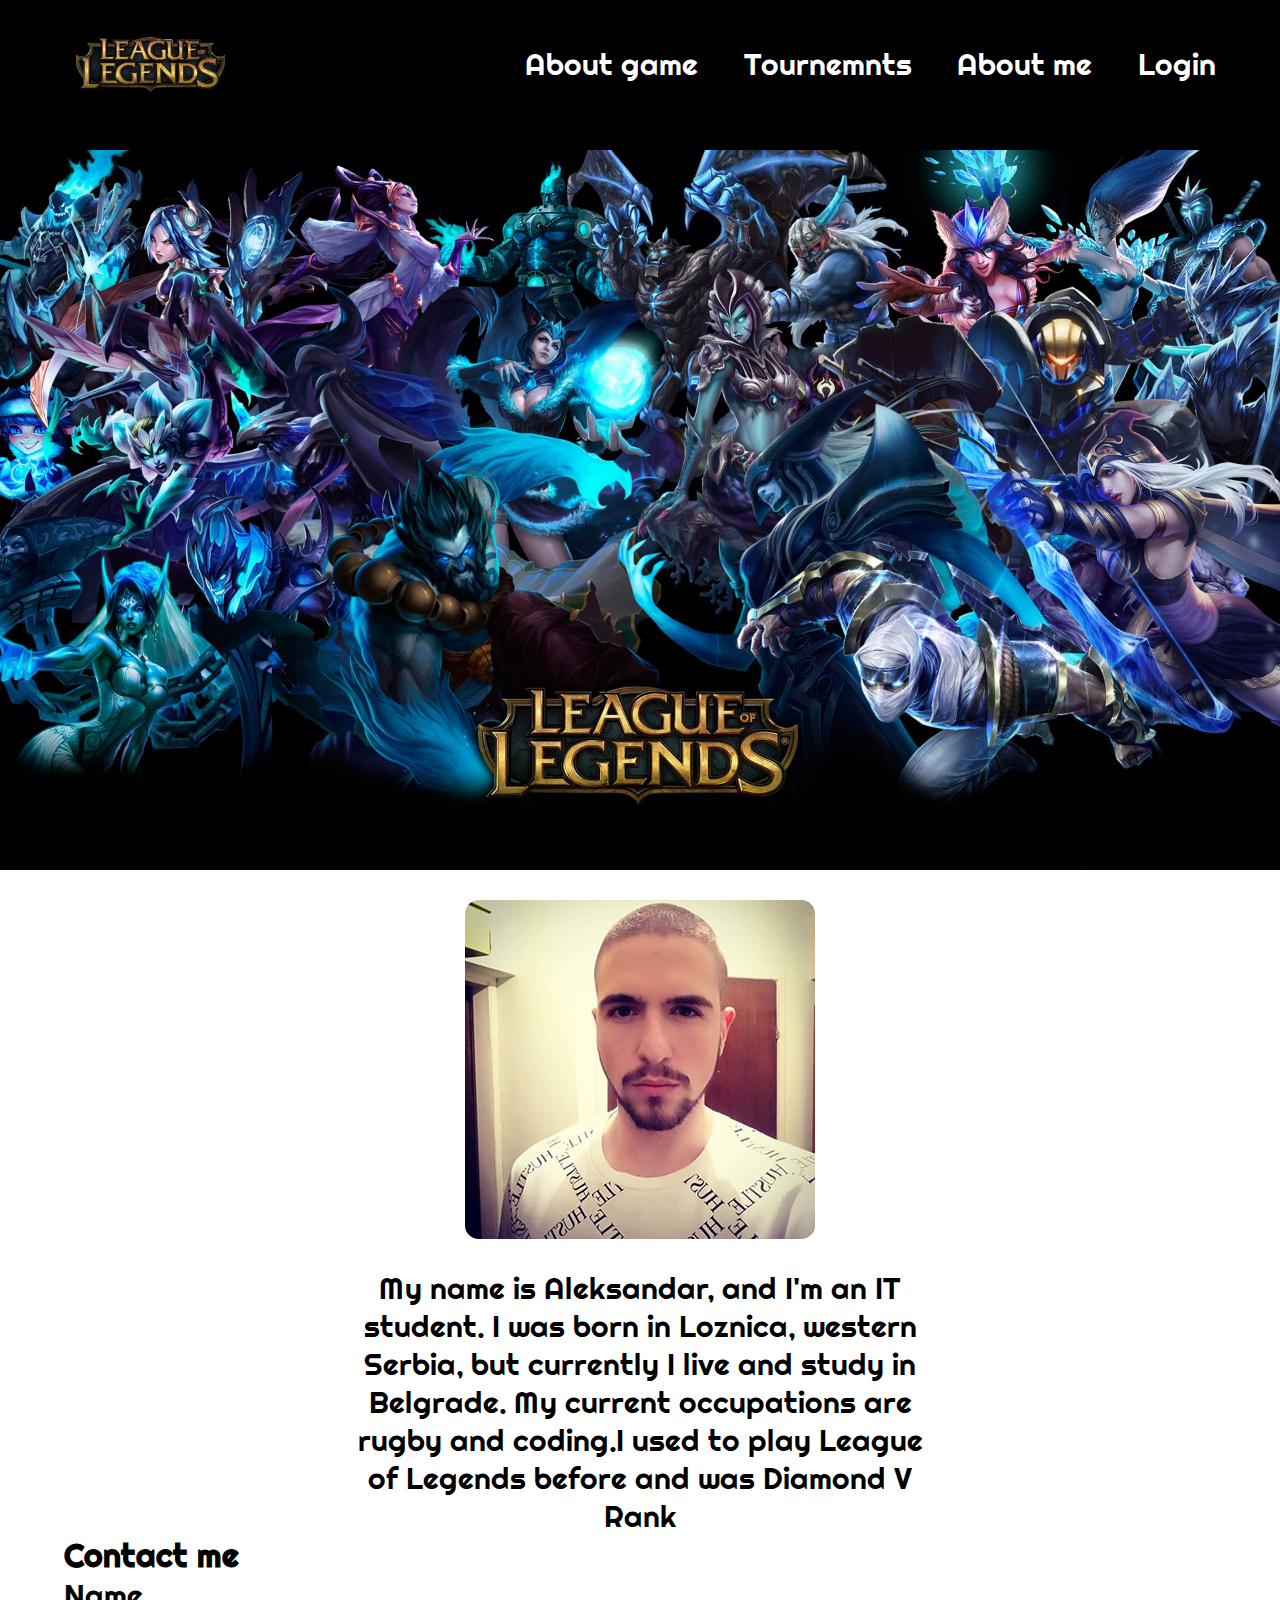
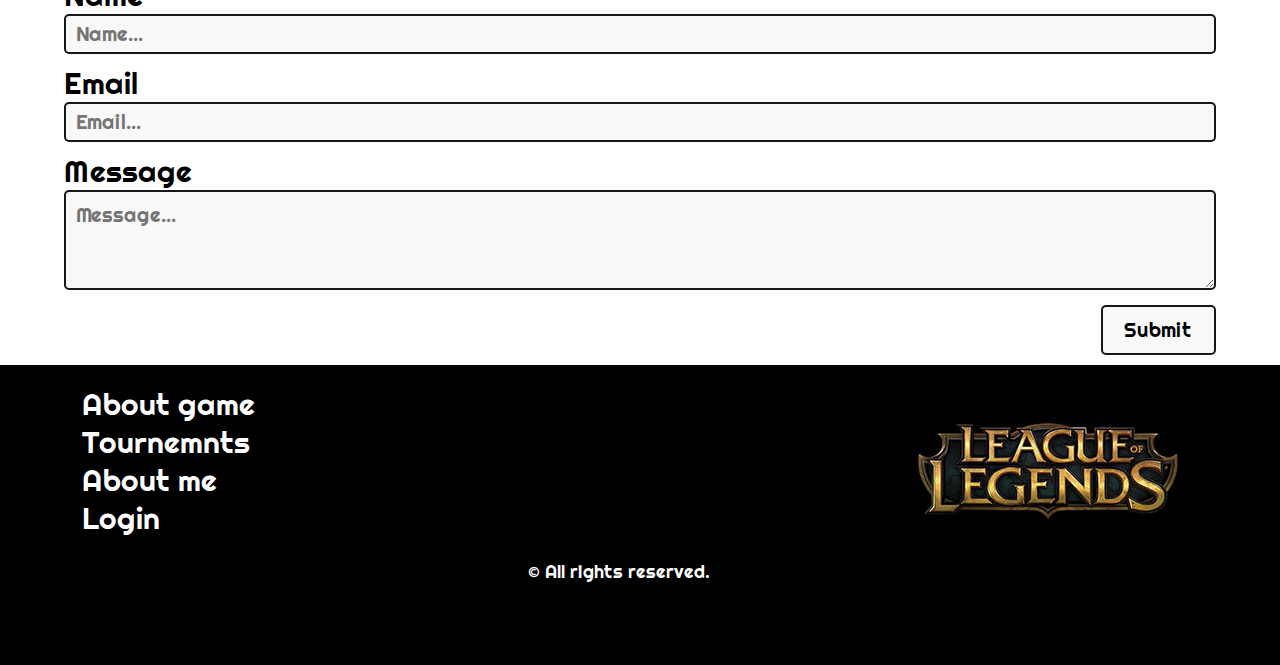
==== about.html @ c674259f "first" ====
<!DOCTYPE html>
<html>

<head>
    <meta name="keywords" content="" />
    <meta name="description" content="" />
    <meta name="author" content="Aleksandar Aleksic" />
    <link href="assets/css/style.css" rel="stylesheet" type="text/css">
    <title>League of Legends - MOBA Game</title>
    <link href="Images/icon.ico" rel="shortcut icon" />
    <link rel="stylesheet" href="https://use.fontawesome.com/releases/v5.5.0/css/all.css" integrity="sha384-B4dIYHKNBt8Bc12p+WXckhzcICo0wtJAoU8YZTY5qE0Id1GSseTk6S+L3BlXeVIU" crossorigin="anonymous">
    <link href="https://fonts.googleapis.com/css?family=Righteous&display=swap" rel="stylesheet">
    <meta name="viewport" content="width=device-width, initial-scale=1.0">
    <link href="assets/css/media.css" rel="stylesheet" type="text/css" />
</head>

<body>
    <div id="fullHead">
        <div class="okvir">
            <header>

                <div id="slika">
                    <a href="index.html"><img src="assets/images/logo.jpg" alt="logo"> </a>
                </div>
                <div id="divMeni">
                    <ul id="meni"></ul>
                </div>

            </header>
        </div>
    </div>
    <div id="slider">
        <img src="assets/images/slider.jpg" alt="slider">
    </div>

    <div class="okvir">

        <div id="aboutMid">
            <div id="slikaAbout">
                <img src="assets/images/autor.jpg" alt="autor" id="autorSlika">
            </div>
            <div id="textAboutSpolja">
                <div id="textAbout"></div>
            </div>
            <div id="messageAbout">

                <h1>Contact me</h1>
                <form action="#" method="GET">

                    <div>
                        <label>Name</label>
                        <input type="text" id="userNameAbout" name="userName" placeholder="Name..." class="form" required />
                        <p id="greskaIme" class="hide"> </p>
                    </div>
                    <div>
                        <label>Email</label>
                        <input type="email" id="userEmailAbout" name="userEmail" placeholder="Email..." class="form" required />
                        <p id="greskaEmailAbout" class="hide"> </p>
                    </div>

                    <div>
                        <label>Message</label>
                        <textarea name="userMessage" id="userMessage" placeholder="Message..." rows="10" class="form message" required></textarea>
                        <p id="greskaMess" class="hide"> </p>
                    </div>

                    <input type="button" id="buttonProvera" name="tbSend" value="Submit" />
                    <div class="cleaner"></div>

                </form>

            </div>
        </div>
    </div>

    <footer>
        <div class="okvir">
            <div id="dolePrvo">


                <div id="navigacija">
                    <ul></ul>

                </div>

                <div id="slikaDole">
                    <a href="index.html"><img src="assets/images/slikadole.jpg" alt="logo"> </a>
                </div>
            </div>
            <div id="dole">
                <p>&copy; All rights reserved.</p>
            </div>
            <div id="social">

                <a href="https://www.instagram.com/_cile_99/" target="_blank">
                    <i class="fab	 fa-instagram"></i>
                </a>
                <a href="https://www.facebook.com/cile999" target="_blank">
                    <i class="fab fa-facebook-f"></i>
                </a>
                <a href="sitemap.xml" target="_blank">
                    <i class="fa fa-sitemap"></i>
                </a>
                <div class="cleaner"></div>
            </div>
        </div>

    </footer>


    <div id='scrollTop'><i class="fas fa-arrow-up"></i></div>

    <script src="assets/js/jquery-3.4.1.min.js"></script>

    <script src="assets/js/aboutme.js"></script>

    <script src="assets/js/jquery.js"></script>

</body>

</html>
---- assets/css/style.css ----
* {
    margin: 0px;
    padding: 0px;
    box-sizing: border-box;
    font-family: 'Righteous', cursive;
    list-style-type: none;
}

.cleaner {
    clear: both;
}

#fullHead {
    width: 100%;
    height: 150px;
    background-color: black;
}

.okvir {
    width: 90%;
    margin: 0 auto;
}

header {
    width: 100%;
    height: 150px;
    background-color: black;
    display: flex;
    justify-content: space-between;
}

header #slika {
    width: 30%;
}

header #slika img {
    width: 50%;
    margin-top: 15px;
}

#divMeni {
    width: 60%;
}

#divMeni ul {
    display: flex;
    justify-content: space-between;
}

#divMeni ul li {
    color: white;
    font-size: 30px;
    margin-right: 10px;
    margin-top: 45px;
}

#divMeni ul li:last-child {
    margin-right: 0px;
}

#slider {
    width: 100%;
}

#slider img {
    width: 100%;
}

.hide {
    display: none;
}

#showHide1,
#showHide2,
#showHide3,
#showHide4 {
    display: none;
}

.greskaIme,
.greskaPrezime,
.greskaUsername,
.greskaEmail,
.greskaPass,
#polGreska,
.greskaPassSignIn,
.greskaUsernameSingIn {
    font-size: 25px;
}

form label {
    font-size: 30px;
    color: black;
}

.form {
    width: 100%;
    height: 40px;
    margin-bottom: 10px;
    border-radius: 5px;
    border: 2px solid rgba(0, 0, 0, 0.9);
    background-color: rgba(248, 248, 248, 0.9);
    padding: 10px;
    color: black;
    font-size: 20px;
}

#signupButton,
#singinButton,
#buttonProvera {
    width: 30%;
    height: 30px;
    font-size: 20px;
    border: 2px solid rgba(0, 0, 0, 0.9);
    background-color: rgba(248, 248, 248, 0.9);
    margin-bottom: 10px;
    border-radius: 5px;
    float: right;
}

#buttonProvera {
    width: 10%;
    height: 50px;
}

#registracija {
    width: 40%;
    float: left;
}

#login {
    width: 40%;
    float: right;
}

footer {
    background-color: black;
    min-height: 300px;
    color: white;
    padding: 20px;
}

#navigacija {
    font-size: 30px;
}

#navigacija ul li {
    margin-top: 50px;
}

footer p {
    width: 20%;
    margin: 0px auto;
}

#dolePrvo {
    width: 100%;
    display: flex;
    justify-content: space-between;
}

#dole,
#social {
    width: 100%;
    font-size: 18px;
}

#social a {
    margin-left: 10px;
    float: right;
}

#social i {
    color: white;
    font-size: 30px;
}

#meni li a,
#navigacija li a {
    color: white;
    text-decoration: none;
}

#scrollTop {
    background: white;
    padding: 20px;
    position: fixed;
    right: 0px;
    bottom: 0px;
}

#textAboutSpolja,
#slikaAbout,
#mmessageAbout {
    width: 100%;
}

#slikaAbout {
    text-align: center;
}

#textAbout {
    width: 50%;
    margin: 0 auto;
    font-size: 30px;
}

#textAbout {
    text-align: center;
}

#userMessage {
    height: 100px;
}

.turnirPrvi,
.turnirDrugi {
    width: 100%;
    min-height: 300px;
    padding-top: 15px;
}

#slikaPrva,
#slikaDruga,
#slikaTreca,
#slika4 {
    width: 30%;
}

#slikaPrva img,
#slikaDruga img,
#slikaTreca img,
#slika4 img {
    border-radius: 3%;
}

.turnirDrugi {
    background-color: black;
    color: rgb(245, 238, 238);
}

.turnir {
    display: none;
}

.show {
    display: block;
}

.desno {
    width: 50%;
    float: right;
}

.levo {
    width: 50%;
    float: left;
}

#slikaPrva,
#slikaTreca,
.videoLevo {
    float: left;
}

#slikaDruga,
#slika4,
.videoDesno {
    float: right;
}

#gallery {
    text-align: center;
    width: 100%;
    margin: 0px auto;
    display: -webkit-box;
    display: -ms-flexbox;
    display: flex;
    -ms-flex-wrap: wrap;
    flex-wrap: wrap;
}

#galleryFlex {
    width: 100%;
    min-height: 300px;
    display: -webkit-box;
    display: -ms-flexbox;
    display: flex;
    -ms-flex-wrap: wrap;
    flex-wrap: wrap;
    -webkit-box-pack: justify;
    -ms-flex-pack: justify;
    justify-content: space-between;
}

#galleryFlex figure {
    width: 29%;
    background-color: #fff;
    font-size: 25px;
    margin: 20px;
    text-align: center;
    -webkit-box-sizing: border-box;
    box-sizing: border-box;
    padding: 5px;
    border-radius: 3px;
}

#galleryFlex figure img {
    max-width: 100%;
    border-radius: 5px;
}

.title {
    width: 100%;
    min-height: 100px;
    display: -webkit-box;
    display: -ms-flexbox;
    display: flex;
    -webkit-box-pack: justify;
    -ms-flex-pack: justify;
    justify-content: space-between;
    text-align: center;
}

.title h1 {
    margin: 10px auto;
    font-size: 50px;
}

.desno1 {
    width: 65%;
    float: right;
}

.slicica1 {
    border-radius: 3%;
    margin-bottom: 15px;
}

#atag {
    text-decoration: none;
    color: white;
}

.htagovi {
    margin-bottom: 15px;
}

#naslovVideo {
    margin-top: 15px;
}

.videoDesno,
.videoLevo {
    width: 60%;
    margin-bottom: 50px;
}

#naslov {
    width: 100%;
    text-align: center;
    margin-bottom: 50px;
}

#autorSlika {
    border-radius: 4%;
    margin-top: 25px;
    margin-bottom: 25px;
}
---- assets/css/media.css ----
@media only screen and (max-width: 1200px) {
    .smanjivanje {
        width: 28%;
    }
}


/*@media only screen and (max-width: 1075) {
    /*meni\*/

@media only screen and (max-width: 980px) {
    .videoDesno {
        float: left;
    }
}

@media only screen and (max-width: 870px) {
    /*slika iznad texta u index i sign in i login*/
    .desno1 {
        width: 100%;
    }
    .smanjivanje {
        width: 40%;
    }
    .slicica1 {
        margin: 0px auto;
    }
    .middle {
        display: block;
        width: 100%;
    }
    /* login sign in*/
    #registracija {
        width: 100%;
        margin-bottom: 50px;
    }
    #login {
        width: 100%;
        float: left;
    }
}

@media only screen and (max-width: 760px) {
    /*povecavanje submit dugmeta*/
    #buttonProvera {
        width: 30%;
    }
    #slikaPrva,
    #slikaDruga,
    #slikaTreca,
    #slika4 {
        width: 100%;
        text-align: center;
    }
    #slikaPrva img,
    #slikaDruga img,
    #slikaTreca img,
    #slika4 img {
        margin: 0px auto;
    }
    .desno,
    .levo {
        width: 100%;
        float: left;
    }
}

@media only screen and (max-width: 640px) {
    /*futer jedno ispod drugog i turniri*/
    footer {
        display: block;
    }
    #dolePrvo {
        flex-direction: column;
        text-align: center;
    }
    #navigacija,
    #slikaDole,
    #dole,
    #social {
        width: 100%;
    }
    #social a {
        float: left;
    }
    iframe {
        width: 330px;
        height: 155px;
    }
}
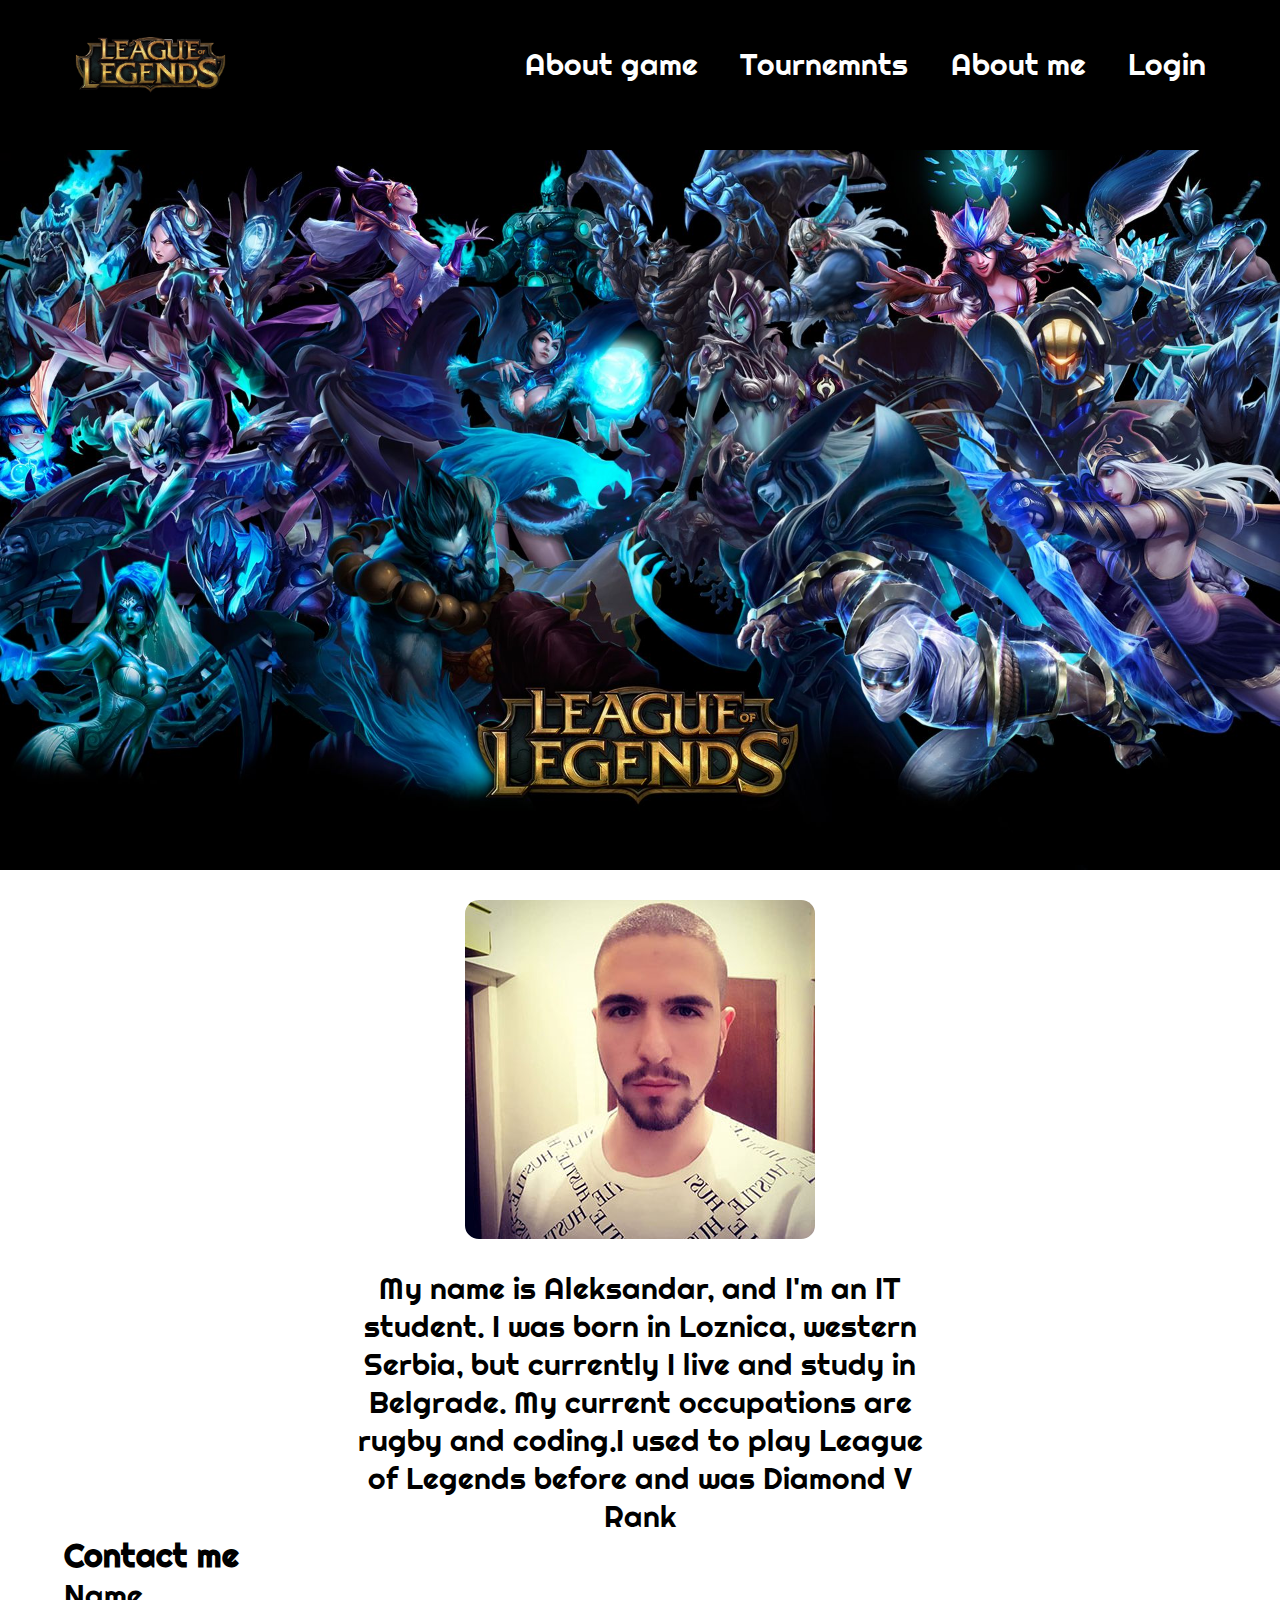
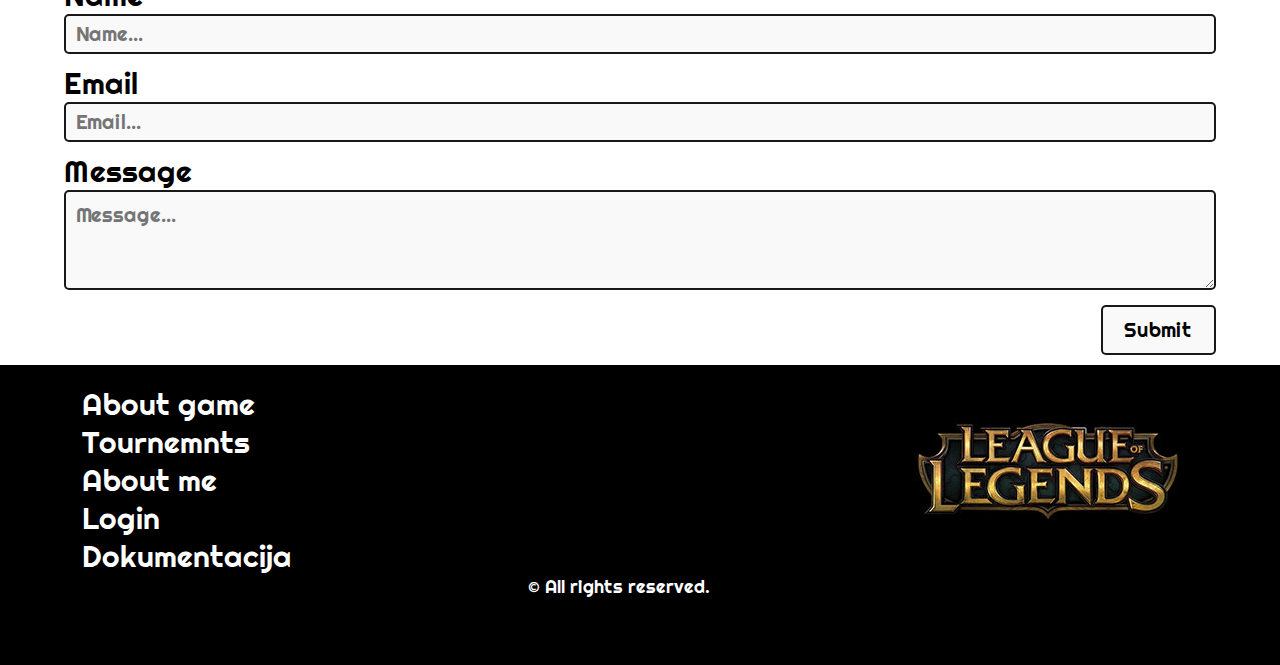
==== commit d6c689f2: "dada" ====
--- a/about.html
+++ b/about.html
@@ -28,6 +28,9 @@
 
             </header>
         </div>
+    </div>
+    <div id="hamburgerLista">
+        <ul id="hamburgerMeni"></ul>
     </div>
     <div id="slider">
         <img src="assets/images/slider.jpg" alt="slider">
--- a/assets/css/style.css
+++ b/assets/css/style.css
@@ -366,4 +366,22 @@
     border-radius: 4%;
     margin-top: 25px;
     margin-bottom: 25px;
+}
+
+#hamburger {
+    display: none;
+    width: 40px;
+    color: white;
+    margin-left: 100px;
+}
+
+#hamburgerLista {
+    background-color: black;
+    text-align: center;
+    display: none;
+}
+
+#hamburgerLista #hamburgerMeni li a {
+    color: white;
+    text-decoration: none;
 }--- a/assets/css/media.css
+++ b/assets/css/media.css
@@ -11,6 +11,15 @@
 @media only screen and (max-width: 980px) {
     .videoDesno {
         float: left;
+    }
+    #meni li {
+        display: none
+    }
+    #meni #hamburger {
+        display: block;
+    }
+    #fullHead {
+        height: 100px;
     }
 }
 
@@ -37,6 +46,9 @@
     #login {
         width: 100%;
         float: left;
+    }
+    #hamburger {
+        margin-left: 70px;
     }
 }
 
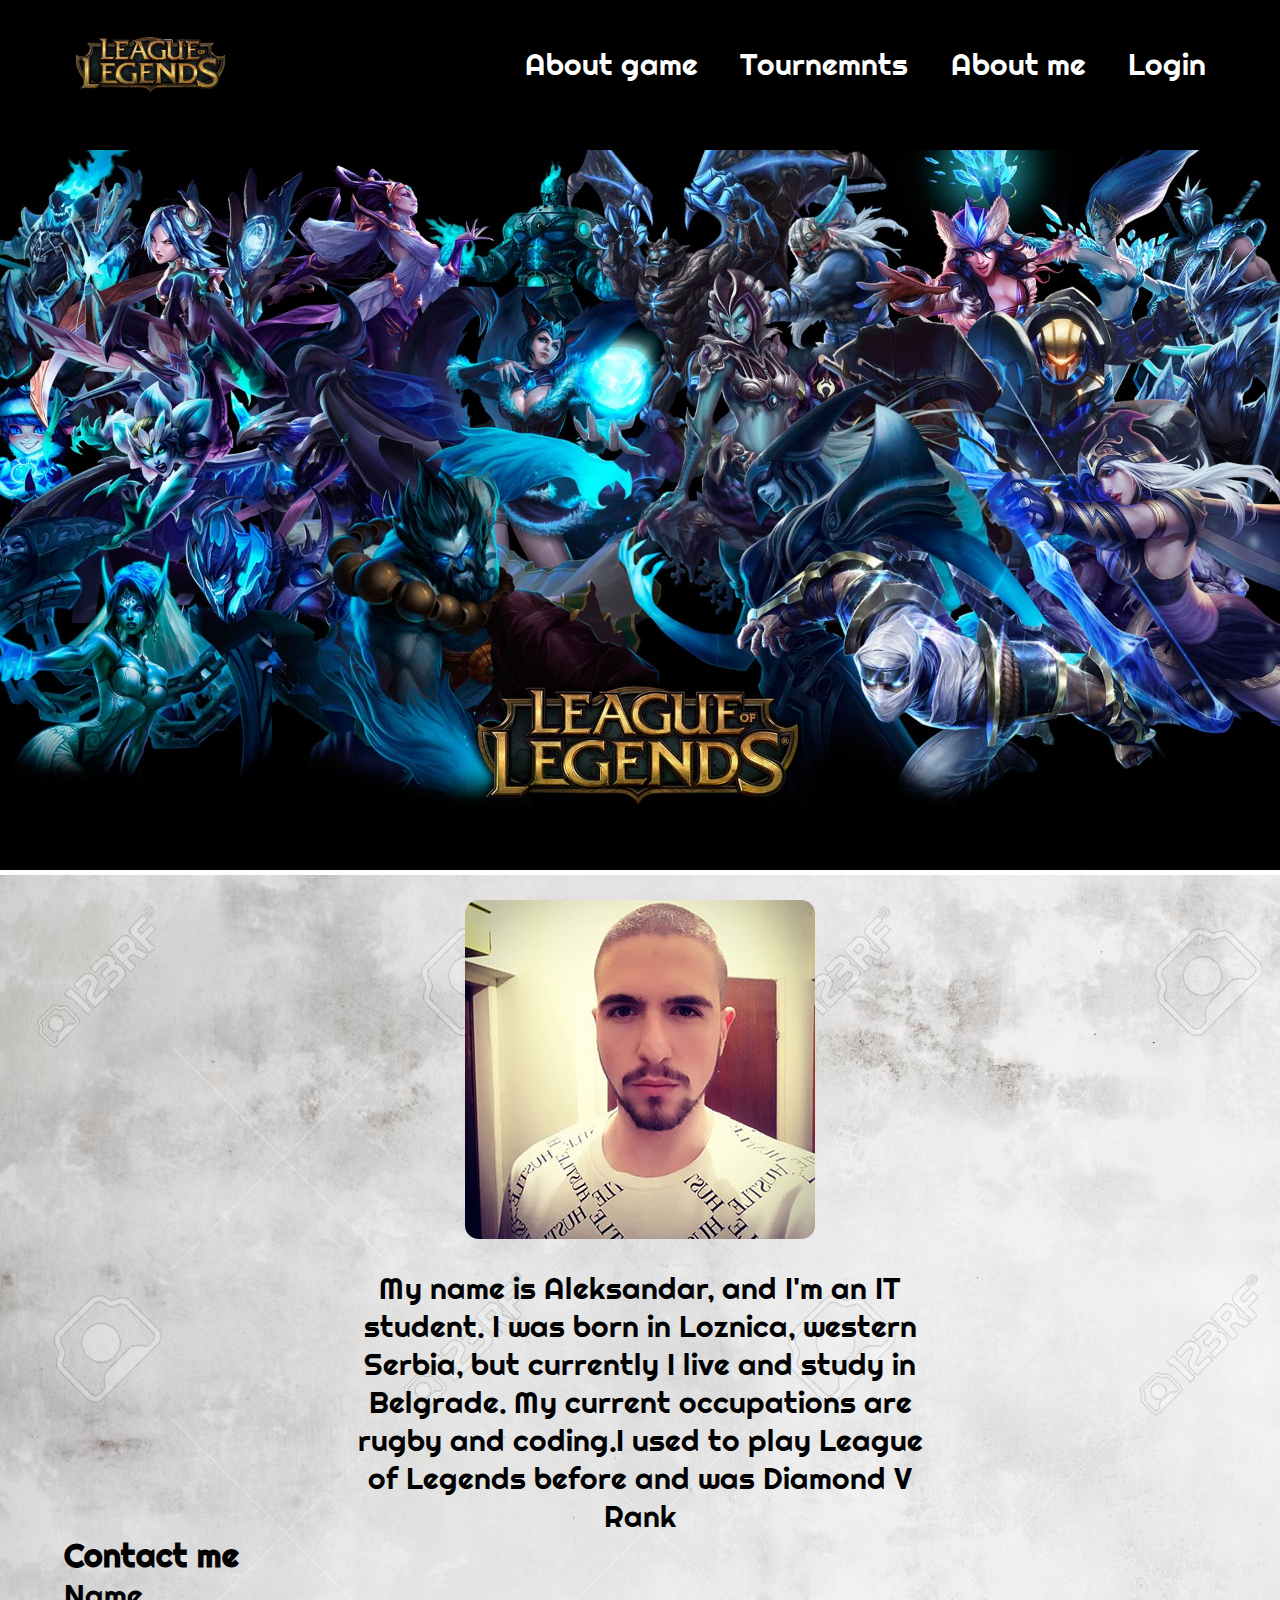
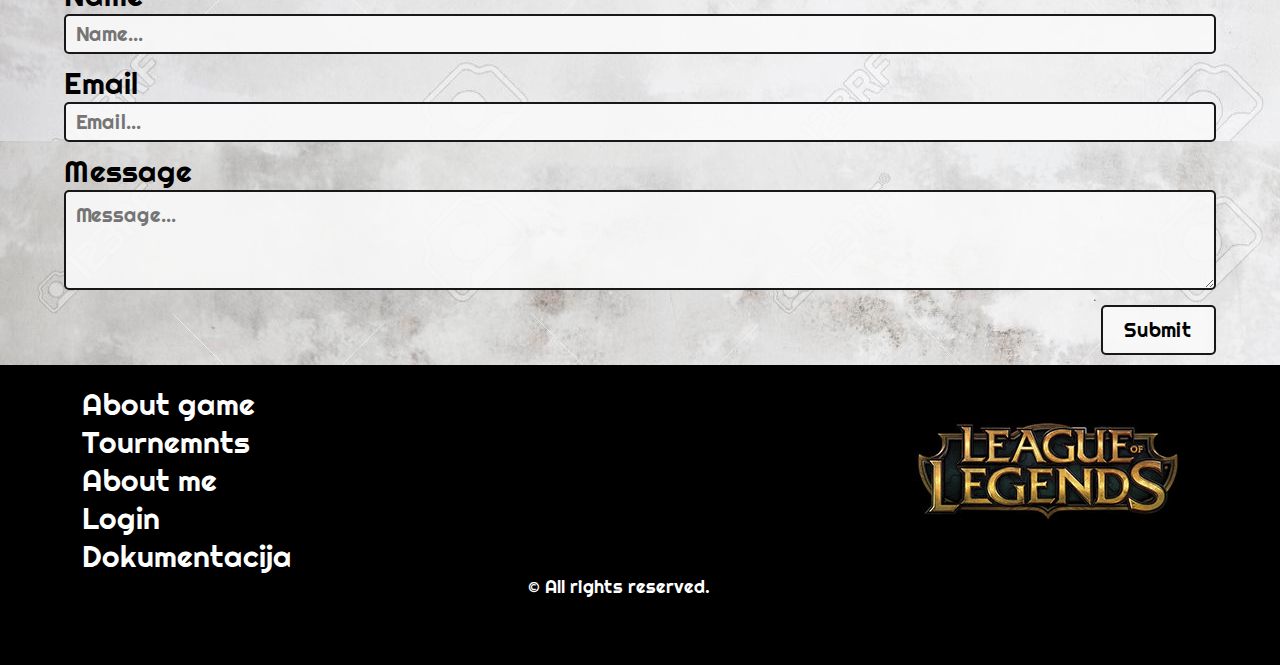
==== commit 52bbe762: "dada" ====
--- a/about.html
+++ b/about.html
@@ -35,47 +35,47 @@
     <div id="slider">
         <img src="assets/images/slider.jpg" alt="slider">
     </div>
+    <div class="background">
+        <div class="okvir">
 
-    <div class="okvir">
+            <div id="aboutMid">
+                <div id="slikaAbout">
+                    <img src="assets/images/autor.jpg" alt="autor" id="autorSlika">
+                </div>
+                <div id="textAboutSpolja">
+                    <div id="textAbout"></div>
+                </div>
+                <div id="messageAbout">
 
-        <div id="aboutMid">
-            <div id="slikaAbout">
-                <img src="assets/images/autor.jpg" alt="autor" id="autorSlika">
-            </div>
-            <div id="textAboutSpolja">
-                <div id="textAbout"></div>
-            </div>
-            <div id="messageAbout">
+                    <h1>Contact me</h1>
+                    <form action="#" method="GET">
 
-                <h1>Contact me</h1>
-                <form action="#" method="GET">
+                        <div>
+                            <label>Name</label>
+                            <input type="text" id="userNameAbout" name="userName" placeholder="Name..." class="form" required />
+                            <p id="greskaIme" class="hide"> </p>
+                        </div>
+                        <div>
+                            <label>Email</label>
+                            <input type="email" id="userEmailAbout" name="userEmail" placeholder="Email..." class="form" required />
+                            <p id="greskaEmailAbout" class="hide"> </p>
+                        </div>
 
-                    <div>
-                        <label>Name</label>
-                        <input type="text" id="userNameAbout" name="userName" placeholder="Name..." class="form" required />
-                        <p id="greskaIme" class="hide"> </p>
-                    </div>
-                    <div>
-                        <label>Email</label>
-                        <input type="email" id="userEmailAbout" name="userEmail" placeholder="Email..." class="form" required />
-                        <p id="greskaEmailAbout" class="hide"> </p>
-                    </div>
+                        <div>
+                            <label>Message</label>
+                            <textarea name="userMessage" id="userMessage" placeholder="Message..." rows="10" class="form message" required></textarea>
+                            <p id="greskaMess" class="hide"> </p>
+                        </div>
 
-                    <div>
-                        <label>Message</label>
-                        <textarea name="userMessage" id="userMessage" placeholder="Message..." rows="10" class="form message" required></textarea>
-                        <p id="greskaMess" class="hide"> </p>
-                    </div>
+                        <input type="button" id="buttonProvera" name="tbSend" value="Submit" />
+                        <div class="cleaner"></div>
 
-                    <input type="button" id="buttonProvera" name="tbSend" value="Submit" />
-                    <div class="cleaner"></div>
+                    </form>
 
-                </form>
-
+                </div>
             </div>
         </div>
     </div>
-
     <footer>
         <div class="okvir">
             <div id="dolePrvo">
@@ -113,11 +113,11 @@
 
     <div id='scrollTop'><i class="fas fa-arrow-up"></i></div>
 
-    <script src="assets/js/jquery-3.4.1.min.js"></script>
+    <script src="assets/js/jquery-3.4.1.min.js" type=" text/javaScript"></script>
 
-    <script src="assets/js/aboutme.js"></script>
+    <script src="assets/js/aboutme.js" type=" text/javaScript"></script>
 
-    <script src="assets/js/jquery.js"></script>
+    <script src="assets/js/jquery.js" type=" text/javaScript"></script>
 
 </body>
 
--- a/assets/css/style.css
+++ b/assets/css/style.css
@@ -220,6 +220,14 @@
     padding-top: 15px;
 }
 
+.background {
+    background-image: url("../images/bg.jpg");
+}
+
+.turnirPrvi {
+    background-image: url("../images/bg.jpg");
+}
+
 #slikaPrva,
 #slikaDruga,
 #slikaTreca,
@@ -384,4 +392,12 @@
 #hamburgerLista #hamburgerMeni li a {
     color: white;
     text-decoration: none;
+}
+
+.border {
+    border: 1px solid black;
+}
+
+#meni li a:hover {
+    color: red;
 }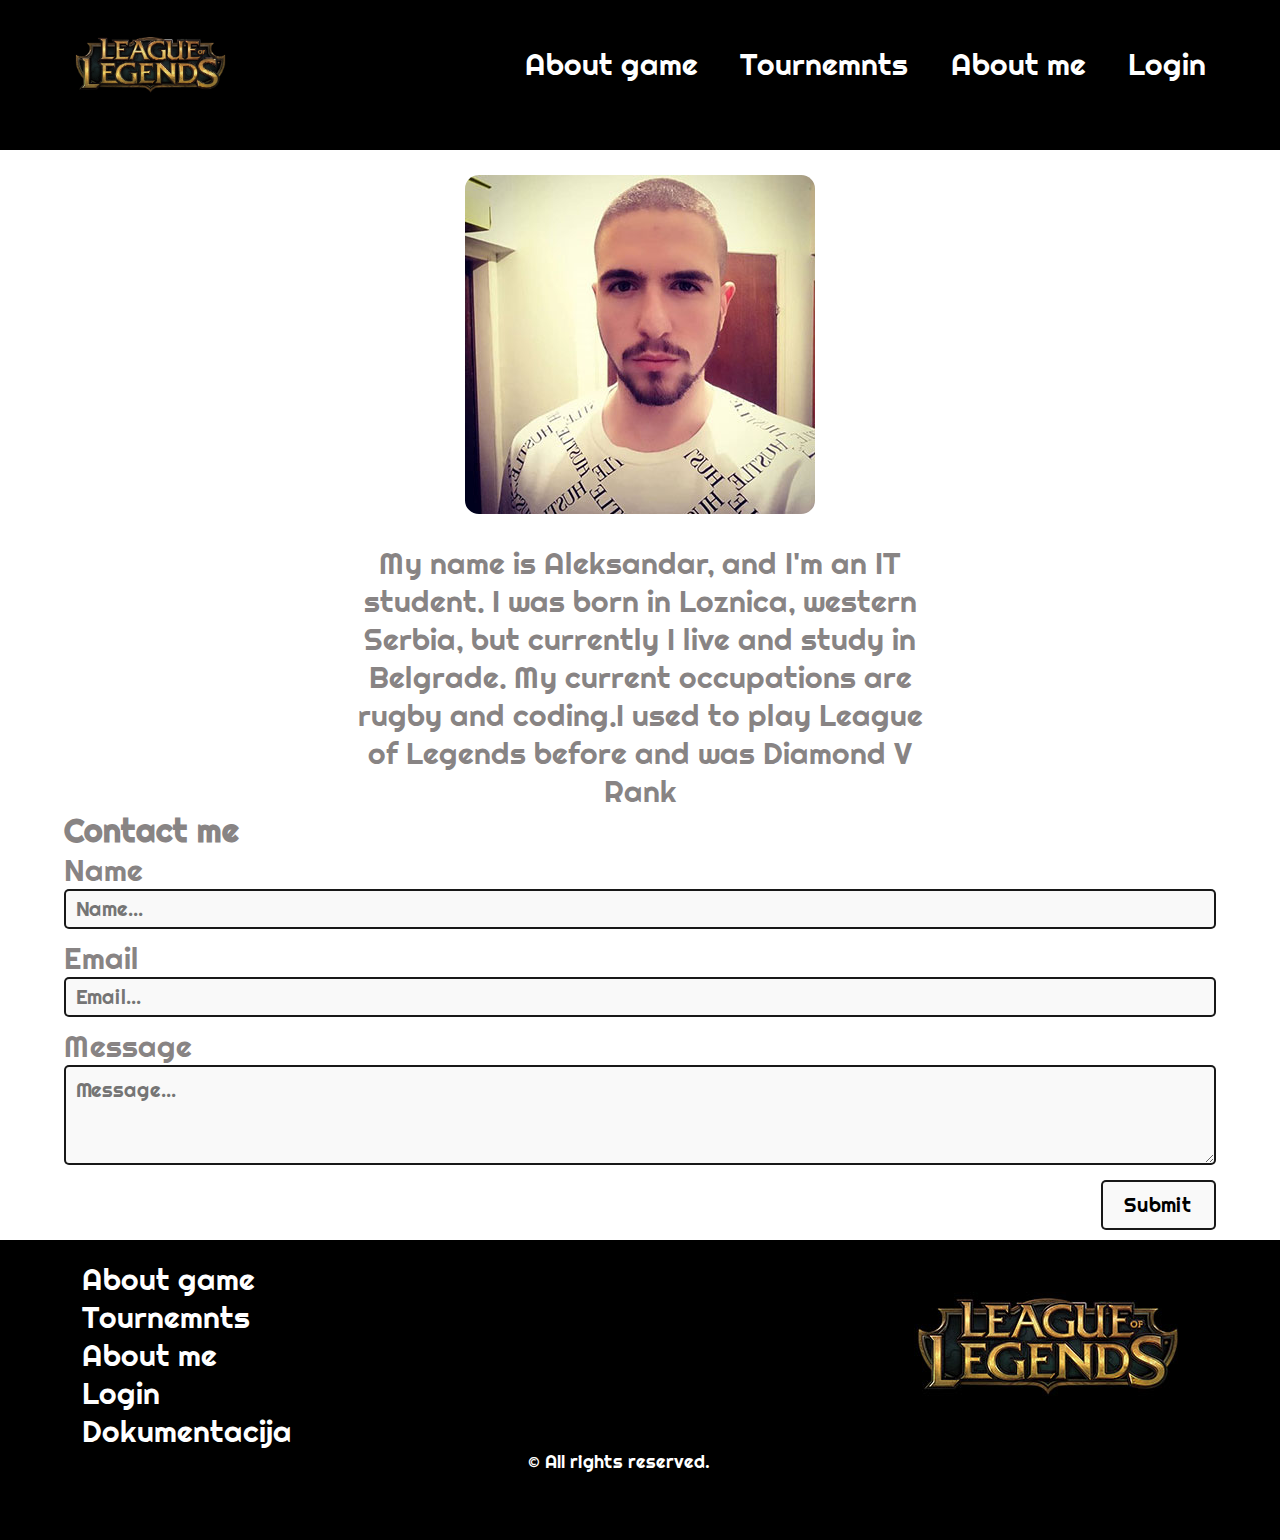
==== commit 39be7070: "Change" ====
--- a/about.html
+++ b/about.html
@@ -2,16 +2,16 @@
 <html>
 
 <head>
-    <meta name="keywords" content="" />
-    <meta name="description" content="" />
+    <meta name="keywords" content="About me, Student, League of Legends,Touranemnts" />
+    <meta name="description" content="Hello, this is page where u can contact me and see informations about me" />
     <meta name="author" content="Aleksandar Aleksic" />
-    <link href="assets/css/style.css" rel="stylesheet" type="text/css">
+    <link href="assets/css/min-style.css" rel="stylesheet" type="text/css">
     <title>League of Legends - MOBA Game</title>
-    <link href="Images/icon.ico" rel="shortcut icon" />
+    <link href="assets/images/icon.jpg" rel="shortcut icon" />
     <link rel="stylesheet" href="https://use.fontawesome.com/releases/v5.5.0/css/all.css" integrity="sha384-B4dIYHKNBt8Bc12p+WXckhzcICo0wtJAoU8YZTY5qE0Id1GSseTk6S+L3BlXeVIU" crossorigin="anonymous">
     <link href="https://fonts.googleapis.com/css?family=Righteous&display=swap" rel="stylesheet">
     <meta name="viewport" content="width=device-width, initial-scale=1.0">
-    <link href="assets/css/media.css" rel="stylesheet" type="text/css" />
+    <link href="assets/css/min-media.css" rel="stylesheet" type="text/css" />
 </head>
 
 <body>
@@ -32,9 +32,6 @@
     <div id="hamburgerLista">
         <ul id="hamburgerMeni"></ul>
     </div>
-    <div id="slider">
-        <img src="assets/images/slider.jpg" alt="slider">
-    </div>
     <div class="background">
         <div class="okvir">
 
@@ -43,7 +40,9 @@
                     <img src="assets/images/autor.jpg" alt="autor" id="autorSlika">
                 </div>
                 <div id="textAboutSpolja">
-                    <div id="textAbout"></div>
+                    <div id="textAbout">
+                        <p>My name is Aleksandar, and I'm an IT student. I was born in Loznica, western Serbia, but currently I live and study in Belgrade. My current occupations are rugby and coding.I used to play League of Legends before and was Diamond V Rank</p>
+                    </div>
                 </div>
                 <div id="messageAbout">
 
@@ -113,11 +112,10 @@
 
     <div id='scrollTop'><i class="fas fa-arrow-up"></i></div>
 
-    <script src="assets/js/jquery-3.4.1.min.js" type=" text/javaScript"></script>
-
-    <script src="assets/js/aboutme.js" type=" text/javaScript"></script>
-
-    <script src="assets/js/jquery.js" type=" text/javaScript"></script>
+    <script src="assets/js/jquery-3.4.1.min.js" type="text/javaScript"></script>
+    <script src="assets/js/jquery.js" type="text/javaScript"></script>
+    <script src="assets/js/aboutme.js" type="text/javaScript"></script>
+    <script src="assets/js/meni.js" type="text/javaScript"></script>
 
 </body>
 
--- a/assets/css/min-style.css
+++ b/assets/css/min-style.css
@@ -0,0 +1 @@
+*{margin:0;padding:0;box-sizing:border-box;font-family:Righteous,cursive;list-style-type:none}.cleaner{clear:both}#fullHead{width:100%;height:150px;background-color:#000;position:absolute;top:0;left:0}.okvir{width:90%;margin:0 auto}header{width:100%;height:150px;background-color:#000;display:flex;justify-content:space-between}header #slika{width:30%}header #slika img{width:50%;margin-top:15px}#divMeni{width:60%}#divMeni ul{display:flex;justify-content:space-between}#divMeni ul li{color:#fff;font-size:30px;margin-right:10px;margin-top:45px}#divMeni ul li:last-child{margin-right:0}#slider{width:100%;margin-top:150px}#slider img{width:100%}.hide{display:none}#showHide1,#showHide2,#showHide3,#showHide4{display:none}#polGreska,.greskaEmail,.greskaIme,.greskaPass,.greskaPassSignIn,.greskaPrezime,.greskaUsername,.greskaUsernameSingIn{font-size:15px}form label{font-size:30px;color:#888484}.form{width:100%;height:40px;margin-bottom:10px;border-radius:5px;border:2px solid rgba(0,0,0,.9);background-color:rgba(248,248,248,.9);padding:10px;color:#000;font-size:20px}#buttonProvera,#signupButton,#singinButton{width:30%;height:30px;font-size:20px;border:2px solid rgba(0,0,0,.9);background-color:rgba(248,248,248,.9);margin-bottom:10px;border-radius:5px;float:right}#buttonProvera{width:10%;height:50px}#registracija{width:40%;float:left;margin-top:4%;margin-bottom:2%;z-index:22}#login{margin-top:4%;width:40%;float:right}footer{background-color:#000;min-height:300px;color:#fff;padding:20px}#navigacija{font-size:30px}#navigacija ul li{margin-top:50px}footer p{width:20%;margin:0 auto}#dolePrvo{width:100%;display:flex;justify-content:space-between}#dole,#social{width:100%;font-size:18px}#social a{margin-left:10px;float:right}#social i{color:#fff;font-size:30px}#meni li a,#navigacija li a{color:#fff;text-decoration:none}#scrollTop{background:#fff;padding:20px;position:fixed;right:0;bottom:0}#mmessageAbout,#slikaAbout,#textAboutSpolja{width:100%}#slikaAbout{text-align:center}#textAbout{width:50%;margin:0 auto;font-size:30px}#aboutMid{margin-top:4%}#textAbout{text-align:center}#userMessage{height:100px}.turnirDrugi,.turnirPrvi{width:100%;min-height:300px;padding-top:15px}.background{color:#888484;margin-top:150px}.turnirPrvi{color:#888484}#slika4,#slikaDruga,#slikaPrva,#slikaTreca{width:30%}#slika4 img,#slikaDruga img,#slikaPrva img,#slikaTreca img{border-radius:3%}.turnirDrugi{background-color:#3f0349;color:#f5eeee}.turnir{display:none}.show{display:block}.desno{width:50%;float:right}.levo{width:50%;float:left}#slikaPrva,#slikaTreca{float:left}#slika4,#slikaDruga{float:right}#gallery{text-align:center;width:100%;margin:0 auto;display:-webkit-box;display:-ms-flexbox;display:flex;-ms-flex-wrap:wrap;flex-wrap:wrap}#galleryFlex{width:100%;min-height:300px;display:-webkit-box;display:-ms-flexbox;display:flex;-ms-flex-wrap:wrap;flex-wrap:wrap;-webkit-box-pack:justify;-ms-flex-pack:justify;justify-content:space-between}#galleryFlex figure{width:29%;background-color:#fff;font-size:25px;margin:20px;text-align:center;-webkit-box-sizing:border-box;box-sizing:border-box;padding:5px;border-radius:3px}#galleryFlex figure img{max-width:100%;border-radius:5px}.title{width:100%;min-height:100px;display:-webkit-box;display:-ms-flexbox;display:flex;-webkit-box-pack:justify;-ms-flex-pack:justify;justify-content:space-between;text-align:center}.title h1{margin:10px auto;font-size:50px}.desno1{width:65%;float:right}.slicica1{border-radius:3%;margin-bottom:15px}#atag{text-decoration:none;color:#fff}.htagovi{margin-bottom:15px}#naslovVideo{margin-top:15px}#naslov{width:100%;text-align:center;margin-bottom:50px}#autorSlika{border-radius:4%;margin-top:25px;margin-bottom:25px}#hamburger{display:none;width:40px;color:#fff;margin-left:100px}#hamburgerLista{background-color:#000;text-align:center;display:none;position:absolute;top:30px;left:35%}#hamburgerLista #hamburgerMeni li a{color:#fff;text-decoration:none}.border{border:1px solid #000}#meni li a:hover{color:red}--- a/assets/css/min-media.css
+++ b/assets/css/min-media.css
@@ -0,0 +1 @@
+@media only screen and (max-width:1200px){.smanjivanje{width:28%}}@media only screen and (min-width:981px){#hamburgerMeni{display:none}}@media only screen and (max-width:980px){#meni li{display:none}#meni #hamburger{display:block}#fullHead{height:150px}}@media only screen and (max-width:870px){.desno1{width:100%}.smanjivanje{width:40%}.slicica1{margin:0 auto}.middle{display:block;width:100%}#registracija{width:100%;margin-bottom:50px}#login{width:100%;float:left}#hamburger{margin-left:70px}}@media only screen and (max-width:760px){#buttonProvera{width:30%}#slika4,#slikaDruga,#slikaPrva,#slikaTreca{width:100%;text-align:center}#slika4 img,#slikaDruga img,#slikaPrva img,#slikaTreca img{margin:0 auto}.desno,.levo{width:100%;float:left}}@media only screen and (max-width:640px){footer{display:block}#dolePrvo{flex-direction:column;text-align:center}#dole,#navigacija,#slikaDole,#social{width:100%}#social a{float:left}iframe{width:330px;height:155px}}